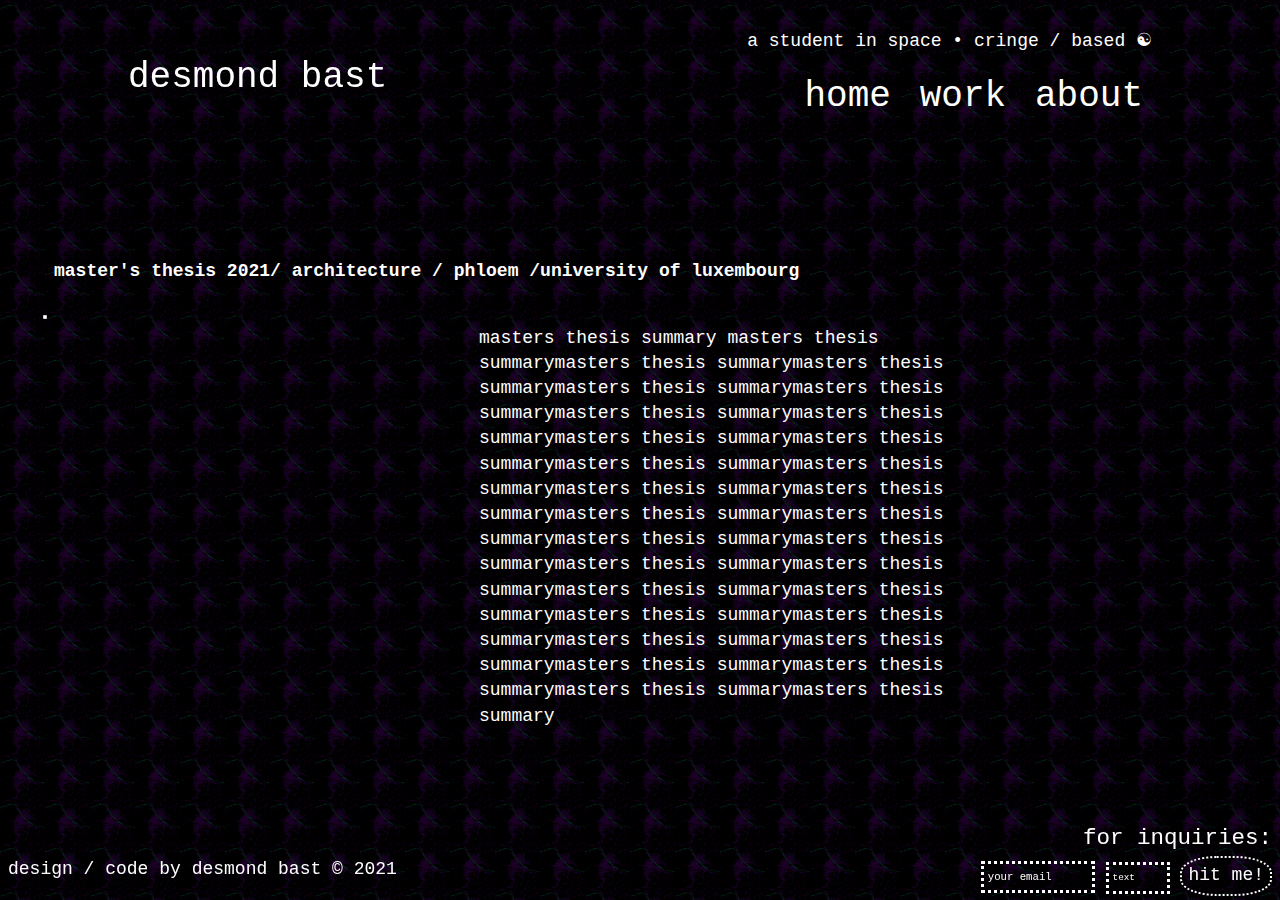
==== ma thesis.html @ ed7d5597 "lots and lots" ====
<!doctype html>
<html class="no-js" lang="">
<head>
  <meta charset="utf-8">
  <title>desmond bast ~ work</title>
  <meta name="viewport" content="width=device-width">
  <meta name="description" content="desmond's website">
  <meta name="keywords" content="Desmond Bast, Architecture, Maps, Design, desdesdesigns">
  <meta name="author" content="Desmond Bast"
  
 
  
  <meta name="description" content="">
  <meta name="viewport" content="width=device-width, initial-scale=1">
  <meta property="og:title" content="Blahblah">
  <meta property="og:type" content="">
  <meta property="og:url" content="">
  <meta property="og:image" content="">

  <link rel="manifest" href="site.webmanifest">
  <link rel="apple-touch-icon" href="icon.png">
  
  <link rel="stylesheet" href="js/main.js">
  

  <link rel="stylesheet" href="css/normalize.css">
  <link rel="stylesheet" href="css/main.css">

  <meta name="theme-color" content="#fafafa">
</head>

<body>
	<header> 
	  <div class="container">
		<div id="branding">
			<h1>desmond bast</h1>
			<p> <span class="highlight"> a student in space • cringe / based ☯</span></p>
		</div>
		<nav>
			<ul>
				<li><a href="index.html">home</a></li>
				<li><a href="work.html">work</a></li>
				<li><a href="about.html">about</a></li>
			</ul>
		</nav>
	  </div> 
	</header>
	
	<div class="work-container"> 
	<div id=working-title">
		<h4>master's thesis 2021/ architecture / phloem /university of luxembourg</h4>
		
	</div>
	</div>
	
	
	<div class="carousel-container">
  <div class="mySlides animate">
    <img src="./img/mathesis1.png" alt="slide" />
    <div class="number">1</div>
    <div class="text">A0 - $380CAD </div>
  </div>

  <div class="mySlides animate">
    <img src="./img/vitopo2.png" alt="slide" />
    <div class="number">2</div>
    <div class="text">A0 $360CAD</div>
  </div>

  <div class="mySlides animate">
    <img src="./img/vitopo3.png" alt="slide" />
    <div class="number">3</div>
    <div class="text">3d-printed island [WIP] </div>
  </div>

  <div class="mySlides animate">
    <img src="https://wallpapershome.com/images/pages/pic_h/12596.jpg" alt="slide" />
    <div class="number">4</div>
    <div class="text">Doloribus quo alias reprehenderit</div>
  </div>

  <div class="mySlides animate">
    <img src="https://wallpapershome.com/images/pages/pic_h/23419.jpg" alt="slide" />
    <div class="number">5</div>
    <div class="text">Reprehenderit</div>
  </div>

  <!-- Next and previous buttons -->
  <a class="prev" onclick="prevSlide()">&#10094;</a>
  <a class="next" onclick="nextSlide()">&#10095;</a>

  <!-- The dots/circles -->
  <div class="dots-container">
    <span class="dots" onclick="currentSlide(1)"></span>
    <span class="dots" onclick="currentSlide(2)"></span>
    <span class="dots" onclick="currentSlide(3)"></span>
    <span class="dots" onclick="currentSlide(4)"></span>
    <span class="dots" onclick="currentSlide(5)"></span>
  </div>
</div>
	
	
	
	<section id="container">
		<div class="work-description">
			<p> masters thesis summary masters thesis summarymasters thesis summarymasters thesis summarymasters thesis summarymasters thesis summarymasters thesis summarymasters thesis summarymasters thesis summarymasters thesis summarymasters thesis summarymasters thesis summarymasters thesis summarymasters thesis summarymasters thesis summarymasters thesis summarymasters thesis summarymasters thesis summarymasters thesis summarymasters thesis summarymasters thesis summarymasters thesis summarymasters thesis summarymasters thesis summarymasters thesis summarymasters thesis summarymasters thesis summarymasters thesis summarymasters thesis summarymasters thesis summary</p>
		</div>
	</section>
	
	
	
	
	
	<section id="submitform">
		<div class="container">
			<h1>for inquiries:</h1>
			<form action="https://formsubmit.co/729b797de1cde41856b8dc26a667a8bb" method="POST">
				<input type="email" name="email" placeholder="your email" required>
				<input type="text" name="name" placeholder="text">
				<button type="submit" class="button1">hit me!</button>
			</form>
		</div>
	</section> 
	
	
	
	<footer>
		<p>design / code by desmond bast &copy; 2021</p>
	</footer>
  <script src="js/vendor/modernizr-3.11.2.min.js"></script>
  <script src="js/plugins.js"></script>
  <script src="js/main.js"></script>

  <!-- Google Analytics: change UA-XXXXX-Y to be your site's ID. -->
  <script>
    window.ga = function () { ga.q.push(arguments) }; ga.q = []; ga.l = +new Date;
    ga('create', 'UA-XXXXX-Y', 'auto'); ga('set', 'anonymizeIp', true); ga('set', 'transport', 'beacon'); ga('send', 'pageview')
  </script>
  <script src="https://www.google-analytics.com/analytics.js" async></script>
</body>

</html>
---- css/main.css ----
html {
  
  
}

body {
  color: #ffffff;
  font-size: 2vh;
  font-family:courier new; 
  line-height: 1.4;
  background-image:url(../img/hehe22.jpg);
  background-image linear-gradient(to bottom right, black, black, black, black, #0C9662, black, black, black, black, black);
  background-size:5vh;
  border-color:#0C9662;
  border-width:10px;
}
h1{
	font-weight: normal;
	position: fixed;
	text-align:left;
	font-size:relative;
}
/* Global */
.container {
	width:80%;
	margin:auto;
	overflow:hidden; 
	border:1px solid transparent;
	
	

  }
 
  
.test{border: 1px solid transparent;}
.container focus{
  outline: 0px none;
  border-color: #000000;
 }
.button1{
	height: 4.5vh;
	background: #ffffff;
	background-color: transparent;
	border-color: white;
	border-style: dotted;
	border-width: medium-thin;
	color: white;
	border-radius: 40%;
	font-size: 2vh;
	
}
.button1:hover{
	background-color:red;
	cursor: crosshair;
}
/*header*/ 
header{ 
	padding-top: 10px;
	min-height: 70px;
	text-align: right;
	font-stretch: condensed; 
	font-weight:normal;
	
	
	
	
}

header a{ 
	color:#ffffff;
	text-decoration:none;
	font-size: 4vh;
	transition: 0.3s;
	position: relative;
	
	
	
}

header a:hover{
	color: rgb(255, 122, 89) ;
	background-color: #ffffff;
}

header ul{
	margin:0;
	padding:0;
}

header li{
	float: center;
	display: inline;
	padding: 1vh 1vh 1vh 1vh 
}

header .highlight{
	color:#ffffff;
	font-size: 2vh;
	padding-top: 230px;
	
}
header .current a{
	text-shadow: 1.3px 1px .5px rgb(255, 122, 89);
	
}

/*showcase*/ 

#showcase{
	
}

/*newsletter*/

#submitform{
	padding: 15px;
	color: #ffffff;
	margin:right;
	
}

#submitform h1{
	float: right;
	text-decoration: italic;
	font-size: 2.5vh;
	position:fixed;
	right: 8px;
	bottom: 25px;
	padding-bottom:5px;

}

#submitform form{
	float: right;
	color: red;
	position:fixed;
	right: 8px;
	bottom: 4px;
	
	
	
}

#submitform .container{
	float: right;
	margin-bottom: 120px
	padding:1vh,1vh,1vh,1vh;
	
	
	
}

#submitform input[type="email"]{
	padding:4px;
	height:18px;
	width:100px;
	background-color: transparent;
	border-style: dotted;
	border-width: medium;
	border-color: #ffffff;
	color: white;
	outline: none;
	font-size:8pt;
	
	
}

#submitform input[type="text"]{
	padding:4px;
	height:18px;
	width:50px;
	background-color: transparent;
	border-style: dotted;
	border-width: medium;
	border-color: #ffffff;
	color: white;
	color: white;
	outline: none !important;
	text-justify: top-left;
	font-size: 7pt;
    
	
	
}

/*work*/

.xop-section {
	max-width: 960px;
	margin: 0 auto;
	padding: 2% 2%;
	float: center;
	
	
}

.xop-grid {
	margin:1px 0 0 0;
	padding: 20px;
	list-style: none;
	display: block;
	text-align: left;
	
	
	
	
	width: 100%;
}

.xop-grid: after{
	clear:both;
	
}

.xop-grid: after, .xop-box: before{
	content: "";
	display: table;
}

.xop-grid li{
	width: 170px;
	height: 300px;
	display: inline-block;
	margin: 20px
	
	
	
	
	
	
}
	


.xop-box {
	width: 100%;
	height: 100%;
	position: relative;
	cursor: crosshair;
	border-radius: 10px; 
	-webkit-transition: 0.3s ease-in-out, -webkit-transform 0.3s ease-in-out;
	-moz-transition: 0.5s ease-in-out, -moz-transform 0.3s ease-in-out;
	transition: 0.5s ease-in-out, transform 0.5s ease-in-out;
	object-fit: contain;
	opacity: 0.6;
	
	
	
	
}
		
.xop-box:hover{
	transform: scale(1.05);
	cursor: crosshair;
	border: 1px yellow;
	transition:.6s;
	opacity: 1;
	

	
}

.xop-box:hover h3{
	transform:rotate(0deg);
	transition:1s;
	color: white;
	text-shadow: 0px 0px 5px red;
	
	
	
}

.xop-img-1 {
	background-image:
	url(../img/topoweissvanisle.png);
	opacity: 0.6;
	background-position: center;
	background-size: cover;
	
	
	
}



.xop-img-1 hover{
	opacity: 1.0;
}

.xop-img-2 {
	background-image:
	url(../img/chromeboy.png);
	opacity: 0.6;
	background-position: center;
	background-size: cover;
	
	
	
}

.xop-img-2 hover{
	opacity: 1.0;
}


.xop-img-3 {
	background-image:
	url(../img/lux4web2.png);
	opacity: 0.6;
	background-position: center;
	background-size: cover;
	
	
	
}

.xop-img-3 hover{
	opacity: 1.0;
}



.xop-img-4 {
	background-image:
	url(../img/eboyart4.png);
	opacity: 0.6;
	background-position: center;
	background-size: cover;
	
	
	
}

.xop-img-4 hover{
	opacity: 1.0;
}

.xop-grid h3 {
	font-family: 'courier', cursive ;
	font-weight: 300;
	color: white;
	font-size: 10px;
	margin: 0px 150px 200px 0;
	padding: 0px 0px 0px 0px;
	line-height: 1.5;
	text-align: left;
	transform: rotate(-90deg);
	white-space:nowrap;
	text-decoration:none;

}




.xop-grid p {
	font-family: 'courier', sans-serif;
	color: #ffffff;
	font-size: 10px;
}

a:hover, a:visited, a:link, a:active
{
    text-decoration: none;

}













::placeholder { /* Chrome, Firefox, Opera, Safari 10.1+ */
  color: white;
  opacity: 1; /* Firefox */
}

:-ms-input-placeholder { /* Internet Explorer 10-11 */
  color: white;
}

::-ms-input-placeholder { /* Microsoft Edge */
color: white;}

#boxes{
	
}








header img{
	float:center-bottom;
	width:70%
	margin-left:autopx;
	margin-right:auto;
	max-width: 40%;
    height: auto;
    width: auto\9; /* ie8 */
	padding:
	position:relative
}

footer{
	
	margin-top:2px;
	color: white;
	text-align: center-right;
	float:center;
	font-size:2vh;
	position:fixed;
	left: 8px;
	bottom: 0px;
	padding-right:200px;
	max-width: 120%;
	margin-right:40%;
	
	
}
/*boxes*/






::-webkit-scrollbar {
    width: 1vh;
	height: 1vh;
}
 
::-webkit-scrollbar-track {
    -webkit-box-shadow: inset 0 0 6px purple; 
    border-radius: 0px;
}
 
::-webkit-scrollbar-thumb {
    border-radius: 10px;
    -webkit-box-shadow: inset 0 0 6px red; 
	border-color: red;
}
::-webkit-scrollbar-bottom {
    width: 1vh;
}





*
 * Remove text-shadow in selection highlight:
 * https://twitter.com/miketaylr/status/12228805301
 *
 * Vendor-prefixed and regular ::selection selectors cannot be combined:
 * https://stackoverflow.com/a/16982510/7133471
 *
 * Customize the background color to match your design.
 */

::-moz-selection {
  background: #b3d4fc;
  text-shadow: none;
}

::selection {
  background: #b3d4fc;
  text-shadow: none;
}


.work-container{
	color:white;
	margin-left: 6vh;
	padding:0 0 0 0;
	margin-top:15vh;
}

.work-description{
	color:white;
	float:right;
	max-width: 60vh;
	margin-right:29vh;
	margin-left: 10vh;
	text-justify: left;
}

.carousel-container {
  border-radius: .1vh;
  overflow: scroll;
  max-width: 100vh;
  max-height: 50vh;
  position: relative;
  box-shadow: 0 0 0 .2vh white;
  margin: 1vh 5vh;
  float: left;
  z-index: 0
  
  
}

/* Hide the images by default */
.mySlides {
  display: none;
}
.mySlides img {
  display: block;
  width: 100%;
}

/* image gradient overlay */
/* .mySlides::after {
  content: "";
  position: absolute;
  inset: 0 0 0 0;
    background-image: linear-gradient(-45deg,       rgba(255, 0, 0, 0.1), rgba(0, 0, 255, 0.2));
} */

/* Next & previous buttons */
.prev,
.next {
  cursor: crosshair;
  position: absolute;
  top: 3%;
  transform: translate(0, -50%);
  width: auto;
  padding: 1vh;
  color: purple;
  font-weight: bold;
  font-size: 2vh;
  border-radius: 0 0px 0px 0;
  /*   backdrop-filter: blur(1px); */
  background: white;
  user-select: none;
}
.next {
  right: 0;
  border-radius: 0px 0 0 0px;
  border-bottom-style: sold;
  border-width:1vh;
  border-color: purple;
  
}
.prev:hover,
.next:hover {
  background-color: purple;
  color:red;
}

/* Caption text */
.text {
  color: red;
  background-color:white;
  font-size: 1.5vh;
  padding: .5vh .5vh;
  position: absolute;
  bottom: 2vh;
  right: 2vh;
  transform: translate(-50%);
  text-align: right;
}

/* Number text (1/3 etc) */
.number {
  color: red;
  font-size: 2vh;
  border-radius: 10px;
  padding: 8px 12px;
  position: absolute;
  bottom: 10px;
  left: 10px;
}
.dots-container {
  position: absolute;
  bottom: 10px;
  left: 1%;
  transform: translate(-50%);
}

/* The dots/bullets/indicators */
.dots {
  cursor: pointer;
  height: 1vh;
  width: 2vh;
  margin: 0 1vh;
  background-color: white;
  border-radius: 1%;
  display: block;
  transition: background-color 0.3s ease;
  position:right;
}
.active,
.dots:hover {
  background-color: red;
  border: 1vh red;
}

/* Fading animation */
.animate {
  -webkit-animation-name: animate;
  -webkit-animation-duration: 2s;
  animation-name: animate;
  animation-duration: 1s;
}

@keyframes animate {
  from {
   opacity: 0.1;
   transition: 2s;
  }
  to {
   opacity: 1.0;
   transition: 2s;
  }
}











/*
 * A better looking default horizontal rule
 */

hr {
  display: block;
  height: 1px;
  border: 0;
  border-top: 1px solid #ccc;
  margin: 1em 0;
  padding: 0;
}

/*
 * Remove the gap between audio, canvas, iframes,
 * images, videos and the bottom of their containers:
 * https://github.com/h5bp/html5-boilerplate/issues/440
 */

audio,
canvas,
iframe,
img,
svg,
video {
  vertical-align: middle;
}

/*
 * Remove default fieldset styles.
 */

fieldset {
  border: 0;
  margin: 0;
  padding: 0;
}

/*
 * Allow only vertical resizing of textareas.
 */

textarea {
  resize: vertical;
}

/* ==========================================================================
   Author's custom styles
   ========================================================================== */

/* ==========================================================================
   Helper classes
   ========================================================================== */

/*
 * Hide visually and from screen readers
 */

.hidden,
[hidden] {
  display: none !important;
}

/*
 * Hide only visually, but have it available for screen readers:
 * https://snook.ca/archives/html_and_css/hiding-content-for-accessibility
 *
 * 1. For long content, line feeds are not interpreted as spaces and small width
 *    causes content to wrap 1 word per line:
 *    https://medium.com/@jessebeach/beware-smushed-off-screen-accessible-text-5952a4c2cbfe
 */

.sr-only {
  border: 0;
  clip: rect(0, 0, 0, 0);
  height: 1px;
  margin: -1px;
  overflow: hidden;
  padding: 0;
  position: absolute;
  white-space: nowrap;
  width: 1px;
  /* 1 */
}

/*
 * Extends the .sr-only class to allow the element
 * to be focusable when navigated to via the keyboard:
 * https://www.drupal.org/node/897638
 */

.sr-only.focusable:active,
.sr-only.focusable:focus {
  clip: auto;
  height: auto;
  margin: 0;
  overflow: visible;
  position: static;
  white-space: inherit;
  width: auto;
}

/*
 * Hide visually and from screen readers, but maintain layout
 */

.invisible {
  visibility: hidden;
}

/*
 * Clearfix: contain floats
 *
 * For modern browsers
 * 1. The space content is one way to avoid an Opera bug when the
 *    `contenteditable` attribute is included anywhere else in the document.
 *    Otherwise it causes space to appear at the top and bottom of elements
 *    that receive the `clearfix` class.
 * 2. The use of `table` rather than `block` is only necessary if using
 *    `:before` to contain the top-margins of child elements.
 */

.clearfix::before,
.clearfix::after {
  content: " ";
  display: table;
}

.clearfix::after {
  clear: both;
}

/* ==========================================================================
   EXAMPLE Media Queries for Responsive Design.
   These examples override the primary ('mobile first') styles.
   Modify as content requires.
   ========================================================================== */

@media only screen and (min-width: 35em) {
  /* Style adjustments for viewports that meet the condition */
}

@media print,
  (-webkit-min-device-pixel-ratio: 1.25),
  (min-resolution: 1.25dppx),
  (min-resolution: 120dpi) {
  /* Style adjustments for high resolution devices */
}

/* ==========================================================================
   Print styles.
   Inlined to avoid the additional HTTP request:
   https://www.phpied.com/delay-loading-your-print-css/
   ========================================================================== */

@media print {
  *,
  *::before,
  *::after {
    background: #fff !important;
    color: #000 !important;
    /* Black prints faster */
    box-shadow: none !important;
    text-shadow: none !important;
  }

  a,
  a:visited {
    text-decoration: underline;
  }

  a[href]::after {
    content: " (" attr(href) ")";
  }

  abbr[title]::after {
    content: " (" attr(title) ")";
  }

  /*
   * Don't show links that are fragment identifiers,
   * or use the `javascript:` pseudo protocol
   */
  a[href^="#"]::after,
  a[href^="javascript:"]::after {
    content: "";
  }

  pre {
    white-space: pre-wrap !important;
  }

  pre,
  blockquote {
    border: 1px solid #999;
    page-break-inside: avoid;
  }

  /*
   * Printing Tables:
   * https://web.archive.org/web/20180815150934/http://css-discuss.incutio.com/wiki/Printing_Tables
   */
  thead {
    display: table-header-group;
  }

  tr,
  img {
    page-break-inside: avoid;
  }

  p,
  h2,
  h3 {
    orphans: 3;
    widows: 3;
  }

  h2,
  h3 {
    page-break-after: avoid;
  }
}
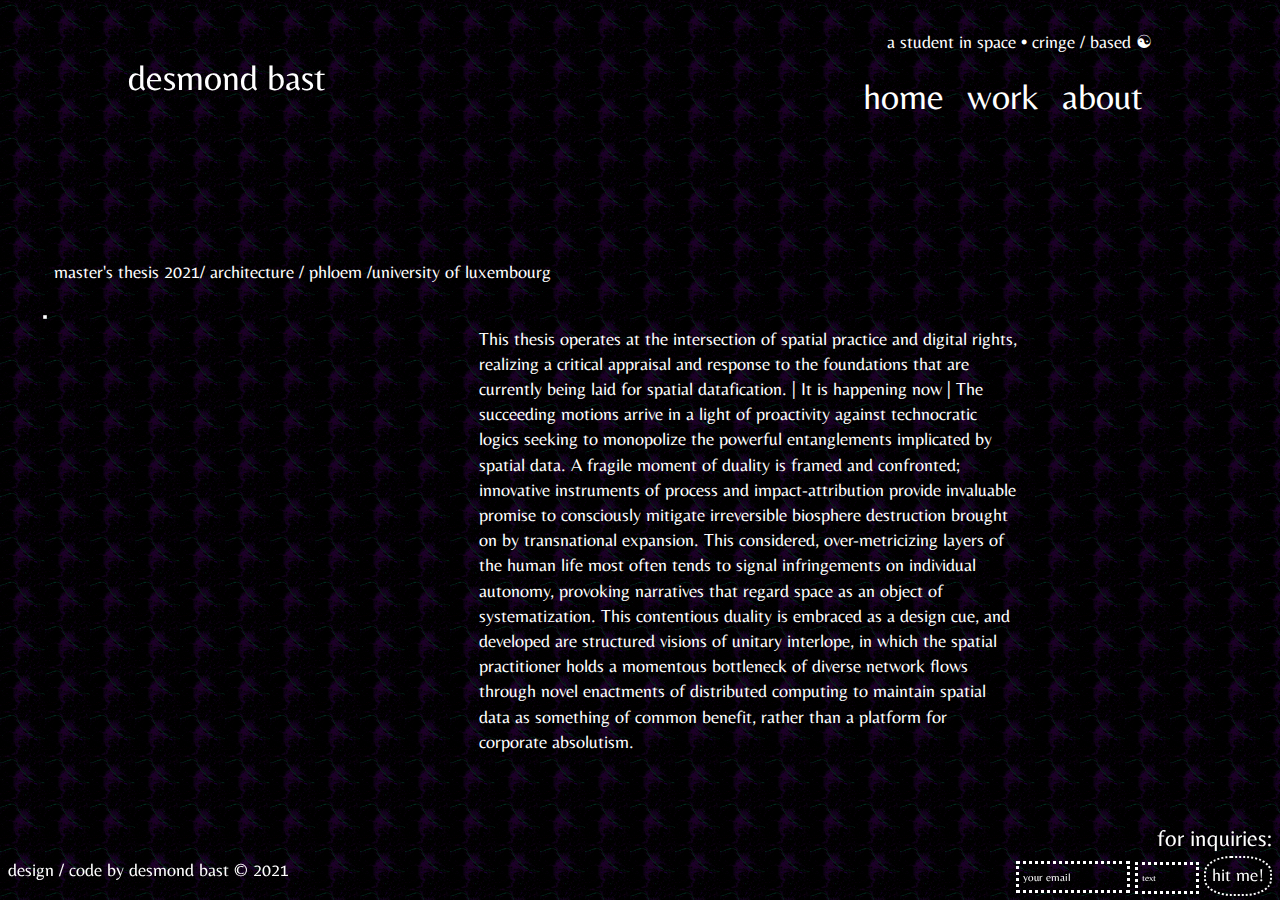
==== commit ce57ca96: "the latest" ====
--- a/ma thesis.html
+++ b/ma thesis.html
@@ -103,7 +103,25 @@
 	
 	<section id="container">
 		<div class="work-description">
-			<p> masters thesis summary masters thesis summarymasters thesis summarymasters thesis summarymasters thesis summarymasters thesis summarymasters thesis summarymasters thesis summarymasters thesis summarymasters thesis summarymasters thesis summarymasters thesis summarymasters thesis summarymasters thesis summarymasters thesis summarymasters thesis summarymasters thesis summarymasters thesis summarymasters thesis summarymasters thesis summarymasters thesis summarymasters thesis summarymasters thesis summarymasters thesis summarymasters thesis summarymasters thesis summarymasters thesis summarymasters thesis summarymasters thesis summarymasters thesis summary</p>
+			<p> This thesis operates at the intersection of spatial practice and digital rights, realizing a critical appraisal and response to the
+foundations that are currently being laid for spatial datafication.
+| It is happening now | 
+The succeeding motions arrive in a light of proactivity against
+technocratic logics seeking to monopolize the powerful
+entanglements implicated by spatial data.
+A fragile moment of duality is framed and confronted; innovative
+instruments of process and impact-attribution provide invaluable
+promise to consciously mitigate irreversible biosphere
+destruction brought on by transnational expansion.
+This considered, over-metricizing layers of the human life most often tends to signal infringements on individual
+autonomy, provoking narratives that regard space
+as an object of systematization. This contentious duality is
+embraced as a design cue, and developed are structured visions
+of unitary interlope, in which the spatial practitioner holds a
+momentous bottleneck of diverse network flows through novel
+enactments of distributed computing to maintain spatial data
+as something of common benefit, rather than a platform for
+corporate absolutism.</p>
 		</div>
 	</section>
 	
--- a/css/main.css
+++ b/css/main.css
@@ -6,7 +6,7 @@
 body {
   color: #ffffff;
   font-size: 2vh;
-  font-family:courier new; 
+  font-family:belleza-regular; 
   line-height: 1.4;
   background-image:url(../img/hehe22.jpg);
   background-image linear-gradient(to bottom right, black, black, black, black, #0C9662, black, black, black, black, black);
@@ -30,7 +30,13 @@
 	
 
   }
- 
+  
+@font-face{
+	font-family: belleza-regular;
+	src:url(../img/Belleza-Regular.ttf);
+	font-weight: bold;
+	
+}
   
 .test{border: 1px solid transparent;}
 .container focus{
@@ -336,7 +342,7 @@
 }
 
 .xop-grid h3 {
-	font-family: 'courier', cursive ;
+	font-family: courier;
 	font-weight: 300;
 	color: white;
 	font-size: 10px;
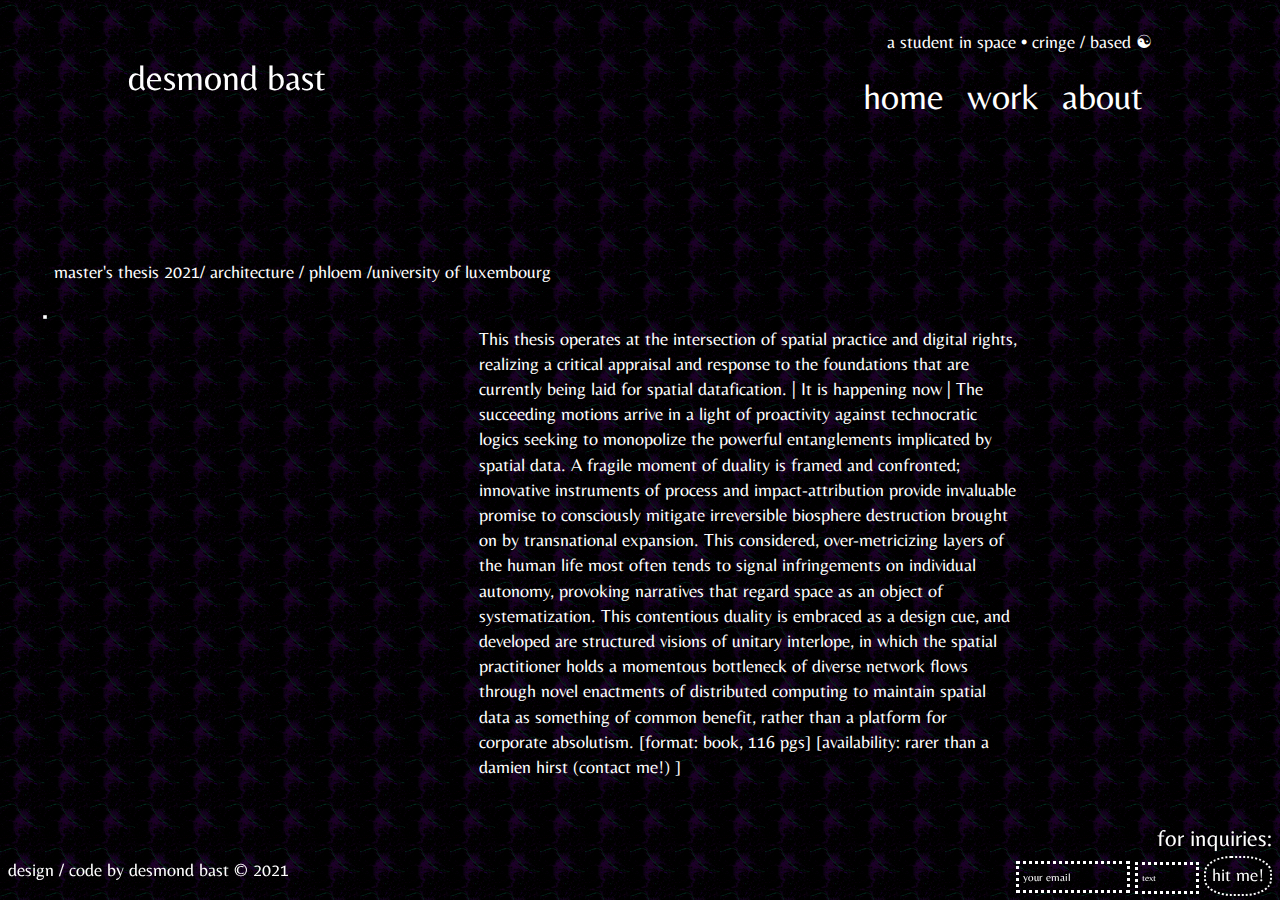
==== commit 33d70cfb: "giffy" ====
--- a/ma thesis.html
+++ b/ma thesis.html
@@ -56,19 +56,19 @@
 	
 	<div class="carousel-container">
   <div class="mySlides animate">
-    <img src="./img/mathesis1.png" alt="slide" />
+    <img src="./img/mathesis2.png" alt="slide" />
     <div class="number">1</div>
     <div class="text">A0 - $380CAD </div>
   </div>
 
   <div class="mySlides animate">
-    <img src="./img/vitopo2.png" alt="slide" />
+    <img src="./img/mathesis3.png" alt="slide" />
     <div class="number">2</div>
     <div class="text">A0 $360CAD</div>
   </div>
 
   <div class="mySlides animate">
-    <img src="./img/vitopo3.png" alt="slide" />
+    <img src="./img/mathesis1.png" alt="slide" />
     <div class="number">3</div>
     <div class="text">3d-printed island [WIP] </div>
   </div>
@@ -121,7 +121,11 @@
 momentous bottleneck of diverse network flows through novel
 enactments of distributed computing to maintain spatial data
 as something of common benefit, rather than a platform for
-corporate absolutism.</p>
+corporate absolutism.
+
+[format: book, 116 pgs]
+[availability: rarer than a damien hirst (contact me!) ]
+</p>
 		</div>
 	</section>
 	
--- a/css/main.css
+++ b/css/main.css
@@ -30,7 +30,11 @@
 	
 
   }
-  
+ 
+ .giffy{
+	 
+	 width: 3000px;
+ }
 @font-face{
 	font-family: belleza-regular;
 	src:url(../img/Belleza-Regular.ttf);
@@ -505,7 +509,7 @@
   border-radius: .1vh;
   overflow: scroll;
   max-width: 100vh;
-  max-height: 50vh;
+  max-height: 100vh;
   position: relative;
   box-shadow: 0 0 0 .2vh white;
   margin: 1vh 5vh;
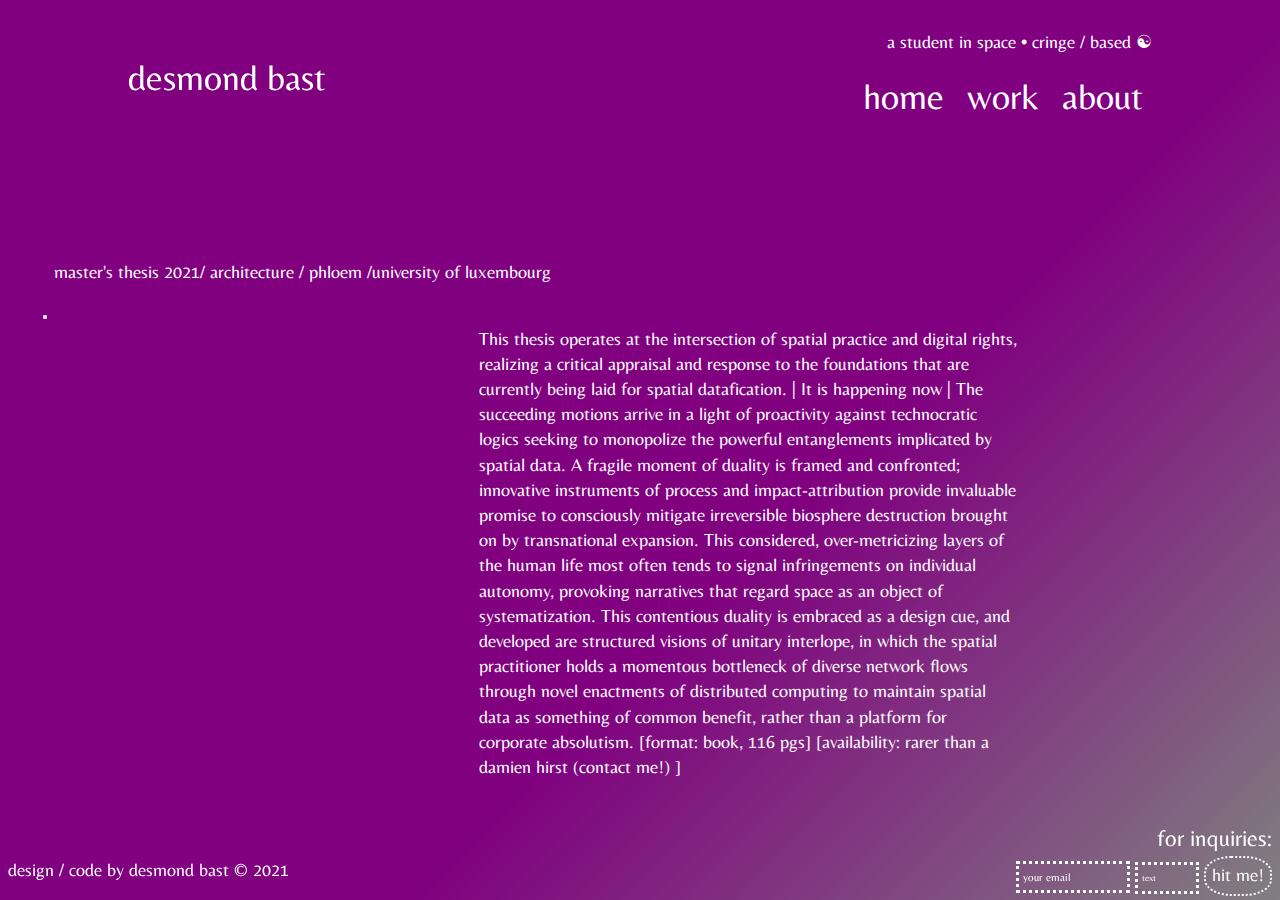
==== commit 9bb15c9f: "the new one" ====
--- a/ma thesis.html
+++ b/ma thesis.html
@@ -73,17 +73,7 @@
     <div class="text">3d-printed island [WIP] </div>
   </div>
 
-  <div class="mySlides animate">
-    <img src="https://wallpapershome.com/images/pages/pic_h/12596.jpg" alt="slide" />
-    <div class="number">4</div>
-    <div class="text">Doloribus quo alias reprehenderit</div>
-  </div>
-
-  <div class="mySlides animate">
-    <img src="https://wallpapershome.com/images/pages/pic_h/23419.jpg" alt="slide" />
-    <div class="number">5</div>
-    <div class="text">Reprehenderit</div>
-  </div>
+  
 
   <!-- Next and previous buttons -->
   <a class="prev" onclick="prevSlide()">&#10094;</a>
--- a/css/main.css
+++ b/css/main.css
@@ -8,9 +8,8 @@
   font-size: 2vh;
   font-family:belleza-regular; 
   line-height: 1.4;
-  background-image:url(../img/hehe22.jpg);
-  background-image linear-gradient(to bottom right, black, black, black, black, #0C9662, black, black, black, black, black);
-  background-size:5vh;
+  background: linear-gradient(135deg, purple 60%, gray);
+  background-attachment: fixed;
   border-color:#0C9662;
   border-width:10px;
 }
@@ -31,10 +30,8 @@
 
   }
  
- .giffy{
-	 
-	 width: 3000px;
- }
+
+  
 @font-face{
 	font-family: belleza-regular;
 	src:url(../img/Belleza-Regular.ttf);
@@ -116,7 +113,9 @@
 
 /*showcase*/ 
 
-#showcase{
+#showcase img{
+	margin-left:110vh;
+	width:60vh;
 	
 }
 
@@ -345,6 +344,21 @@
 	opacity: 1.0;
 }
 
+.xop-img-5 {
+	background-image:
+	url(../img/changedgraphic.png);
+	opacity: 0.6;
+	background-position: center;
+	background-size: cover;
+	
+	
+	
+}
+
+.xop-img-5 hover{
+	opacity: 1.0;
+}
+
 .xop-grid h3 {
 	font-family: courier;
 	font-weight: 300;
@@ -399,11 +413,35 @@
 ::-ms-input-placeholder { /* Microsoft Edge */
 color: white;}
 
-#boxes{
-	
-}
-
-
+#boxes {
+	width:100%;
+	height:auto;
+	margin:auto;
+	margin-top:5vh;
+	margin-left:4vh;
+	margin-right:40vh;
+	overflow:hidden; 
+	border:1px solid transparent;
+	position:left;
+	
+}
+
+#boxes img{
+	object-fit: scale-down;
+	width: 90vh;
+	height:auto;
+	position:absolute;
+	border: ;
+	
+}
+
+#boxes img:hover{
+	background-image: url(../img/lightning.png);
+	background-repeat: no-repeat;
+	background-size: 14vh;
+	background-position: 18% 0%;
+	
+}
 
 
 
@@ -641,9 +679,6 @@
 
 
 
-
-
-
 /*
  * A better looking default horizontal rule
  */
